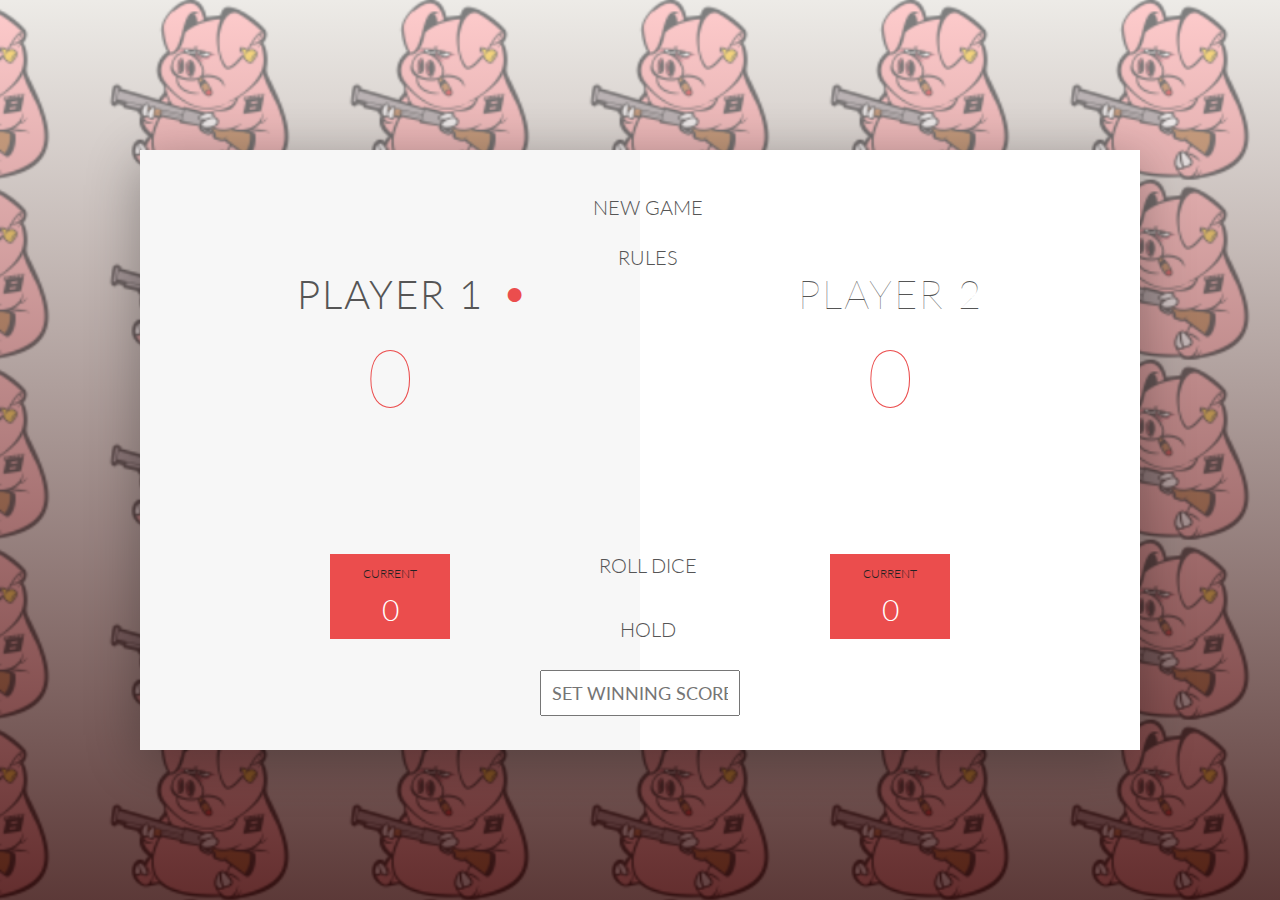
==== index.html @ 4dd9a03d "Add files via upload" ====
<!DOCTYPE html>
<html lang="en">
    <head>
        <meta charset="UTF-8">
        <link href="https://fonts.googleapis.com/css?family=Lato:100,300,600" rel="stylesheet" type="text/css">
        <link href="http://code.ionicframework.com/ionicons/2.0.1/css/ionicons.min.css" rel="stylesheet" type="text/css">
        <link type="text/css" rel="stylesheet" href="style.css">
        
        <title>Pig Wars</title>
    </head>

    <body>
        <div class="wrapper clearfix">
            <div class="player-0-panel active">
                <div class="player-name" id="name-0">Player 1</div>
                <div class="player-score" id="score-0">43</div>
                <div class="player-current-box">
                    <div class="player-current-label">Current</div>
                    <div class="player-current-score" id="current-0">11</div>
                </div>
            </div>
            
            <div class="player-1-panel">
                <div class="player-name" id="name-1">Player 2</div>
                <div class="player-score" id="score-1">72</div>
                <div class="player-current-box">
                    <div class="player-current-label">Current</div>
                    <div class="player-current-score" id="current-1">0</div>
                </div>
            </div>
            
            <button class="btn-new"><i class="ion-ios-plus-outline"></i>New game</button><br>
            <a href='rules.html'><button class="btn-rules"><i class="ion-ios-book"></i>Rules</button></a>
            <button class="btn-roll"><i class="ion-ios-loop"></i>Roll dice</button>
            <button class="btn-hold"><i class="ion-ios-download-outline"></i>Hold</button>
            
            <input style="width:200px;" type="text" placeholder="Set Winning Score" class="final-score">
            
            <img src="dice-5.png" alt="Dice" class="dice" id="dice">
            <!-- <img src="dice-5.png" alt="Dice" class="dice" id="dice-2"> -->
        </div>
        
        <!--<script src="app.js"></script>-->
        <script src="app.js"></script>
    </body>
</html>
---- style.css ----
/**********************************************
*** GENERAL
**********************************************/

.final-score {
    position: absolute;
    left: 50%;
    transform: translateX(-50%);
    top: 520px;
    color: #555;
    font-size: 18px;
    font-family: 'Lato';
    text-align: center;
    padding: 10px;
    width: 160px;
    text-transform: uppercase;
}

.final-score:focus { outline: none; }

#dice-1 { top: 120px; }
#dice-2 { top: 250px; }


* {
    margin: 0;
    padding: 0;
    box-sizing: border-box;
    
}

.clearfix::after {
    content: "";
    display: table;
    clear: both;
}

body {
    background-image: linear-gradient(rgba(255, 255, 255, 0.5), rgba(62, 20, 20, 0.808)), url(/Images/pigwars.png);
    background-size: cover;
    background-position: center;
    font-family: Lato;
    font-weight: 300;
    position: relative;
    height: 100vh;
    color: #555;
}

.wrapper {
    width: 1000px;
    position: absolute;
    top: 50%;
    left: 50%;
    transform: translate(-50%, -50%);
    background-color: #fff;
    box-shadow: 0px 10px 50px rgba(0, 0, 0, 0.3);
    overflow: hidden;
}

.player-0-panel,
.player-1-panel {
    width: 50%;
    float: left;
    height: 600px;
    padding: 100px;
}



/**********************************************
*** PLAYERS
**********************************************/

.player-name {
    font-size: 40px;
    text-align: center;
    text-transform: uppercase;
    letter-spacing: 2px;
    font-weight: 100;
    margin-top: 20px;
    margin-bottom: 10px;
    position: relative;
}

.player-score {
    text-align: center;
    font-size: 80px;
    font-weight: 100;
    color: #EB4D4D;
    margin-bottom: 130px;
}

.active { background-color: #f7f7f7; }
.active .player-name { font-weight: 300; }

.active .player-name::after {
    content: "\2022";
    font-size: 47px;
    position: absolute;
    color: #EB4D4D;
    top: -7px;
    right: 10px;
    
}

.player-current-box {
    background-color: #EB4D4D;
    color: #fff;
    width: 40%;
    margin: 0 auto;
    padding: 12px;
    text-align: center;
}

.player-current-label {
    text-transform: uppercase;
    margin-bottom: 10px;
    font-size: 12px;
    color: #222;
}

.player-current-score {
    font-size: 30px;
}

button {
    position: absolute;
    width: 200px;
    left: 50%;
    transform: translateX(-50%);
    color: #555;
    background: none;
    border: none;
    font-family: Lato;
    font-size: 20px;
    text-transform: uppercase;
    cursor: pointer;
    font-weight: 300;
    transition: background-color 0.3s, color 0.3s;
}

button:hover { font-weight: 600; }
button:hover i { margin-right: 20px; }

button:focus {
    outline: none;
}

i {
    color: #EB4D4D;
    display: inline-block;
    margin-right: 15px;
    font-size: 32px;
    line-height: 1;
    vertical-align: text-top;
    margin-top: -4px;
    transition: margin 0.3s;
}

.btn-new { top: 45px;}
.btn-roll { top: 403px;}
.btn-hold { top: 467px;}
.btn-rules { top: 95px;}

.dice {
    position: absolute;
    left: 50%;
    top: 178px;
    transform: translateX(-50%);
    height: 100px;
    box-shadow: 0px 10px 60px rgba(0, 0, 0, 0.10);
}

.winner { background-color: #f7f7f7; }
.winner .player-name { font-weight: 300; color: #EB4D4D; }

.rules{
    font-size: 1.2em;
    line-height: 30pt;
}
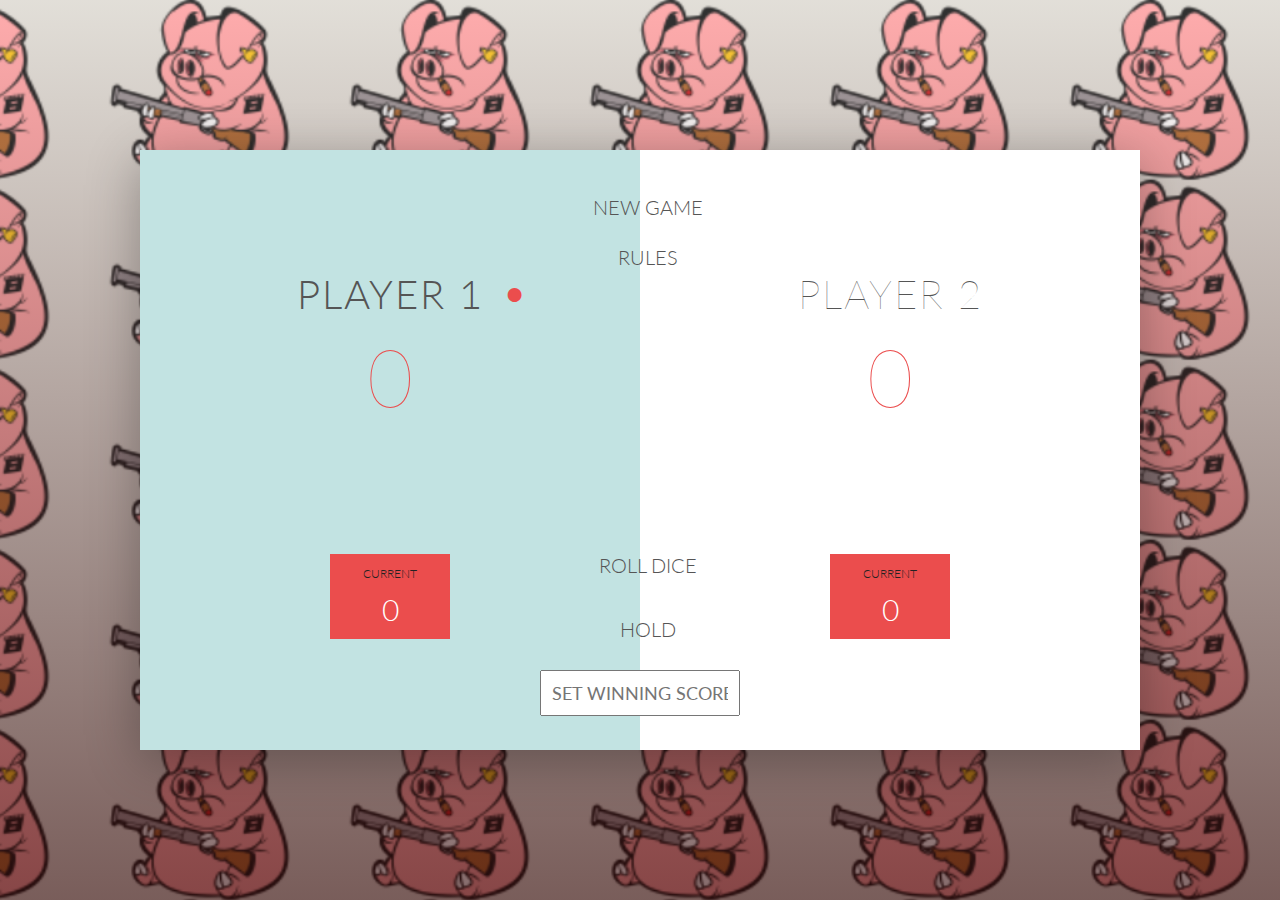
==== commit 6405d3bc: "yyyy" ====
--- a/index.html
+++ b/index.html
@@ -7,10 +7,14 @@
         <link type="text/css" rel="stylesheet" href="style.css">
         
         <title>Pig Wars</title>
+        <meta property="og:image" content="https://drive.google.com/file/d/1TkOtgAaVSUndYxJrPiqwbnBbvh29MlVQ/view?usp=sharing"/>
+        <link rel="icon" href="/Images/pig_gun.png">
+
     </head>
 
     <body>
         <div class="wrapper clearfix">
+            <img class="logo" src="Images/pig_gun.png">  
             <div class="player-0-panel active">
                 <div class="player-name" id="name-0">Player 1</div>
                 <div class="player-score" id="score-0">43</div>
--- a/style.css
+++ b/style.css
@@ -36,7 +36,7 @@
 }
 
 body {
-    background-image: linear-gradient(rgba(255, 255, 255, 0.5), rgba(62, 20, 20, 0.808)), url(/Images/pigwars.png);
+    background-image: linear-gradient(rgba(255, 255, 255, 0.192), rgba(62, 20, 20, 0.623)), url(./Images/pigwars.png);
     background-size: cover;
     background-position: center;
     font-family: Lato;
@@ -90,7 +90,7 @@
     margin-bottom: 130px;
 }
 
-.active { background-color: #f7f7f7; }
+.active { background-color: #0e918d41; }
 .active .player-name { font-weight: 300; }
 
 .active .player-name::after {
@@ -171,10 +171,15 @@
     box-shadow: 0px 10px 60px rgba(0, 0, 0, 0.10);
 }
 
-.winner { background-color: #f7f7f7; }
+.winner { background-color: #0e918d41; }
 .winner .player-name { font-weight: 300; color: #EB4D4D; }
 
 .rules{
     font-size: 1.2em;
     line-height: 30pt;
-}+}
+
+.logo {
+    display: none;
+    width: 50px;
+  }
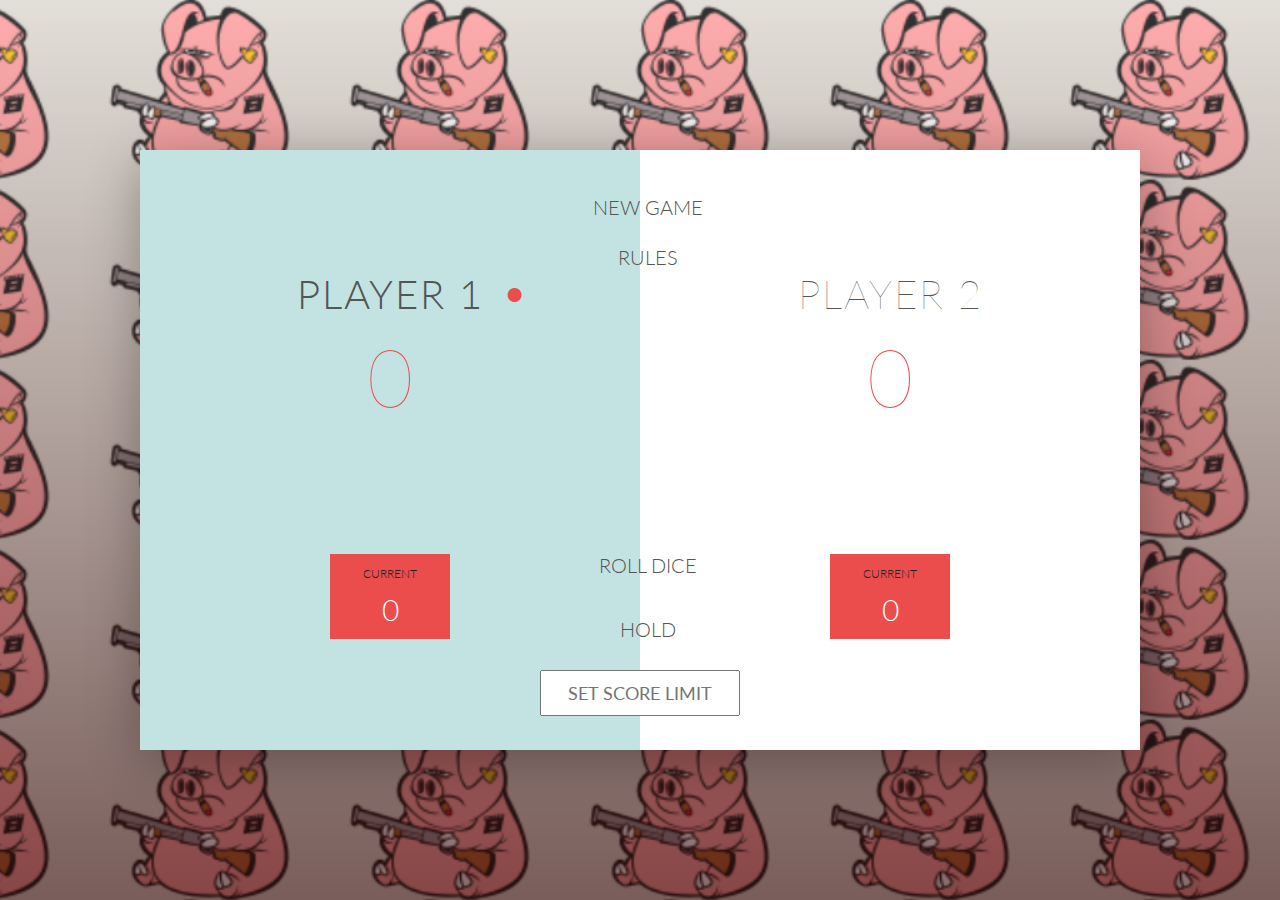
==== commit a12d9753: "Update index.html" ====
--- a/index.html
+++ b/index.html
@@ -38,7 +38,7 @@
             <button class="btn-roll"><i class="ion-ios-loop"></i>Roll dice</button>
             <button class="btn-hold"><i class="ion-ios-download-outline"></i>Hold</button>
             
-            <input style="width:200px;" type="text" placeholder="Set Winning Score" class="final-score">
+            <input style="width:200px;" type="text" placeholder="Set Score Limit" class="final-score">
             
             <img src="dice-5.png" alt="Dice" class="dice" id="dice">
             <!-- <img src="dice-5.png" alt="Dice" class="dice" id="dice-2"> -->
